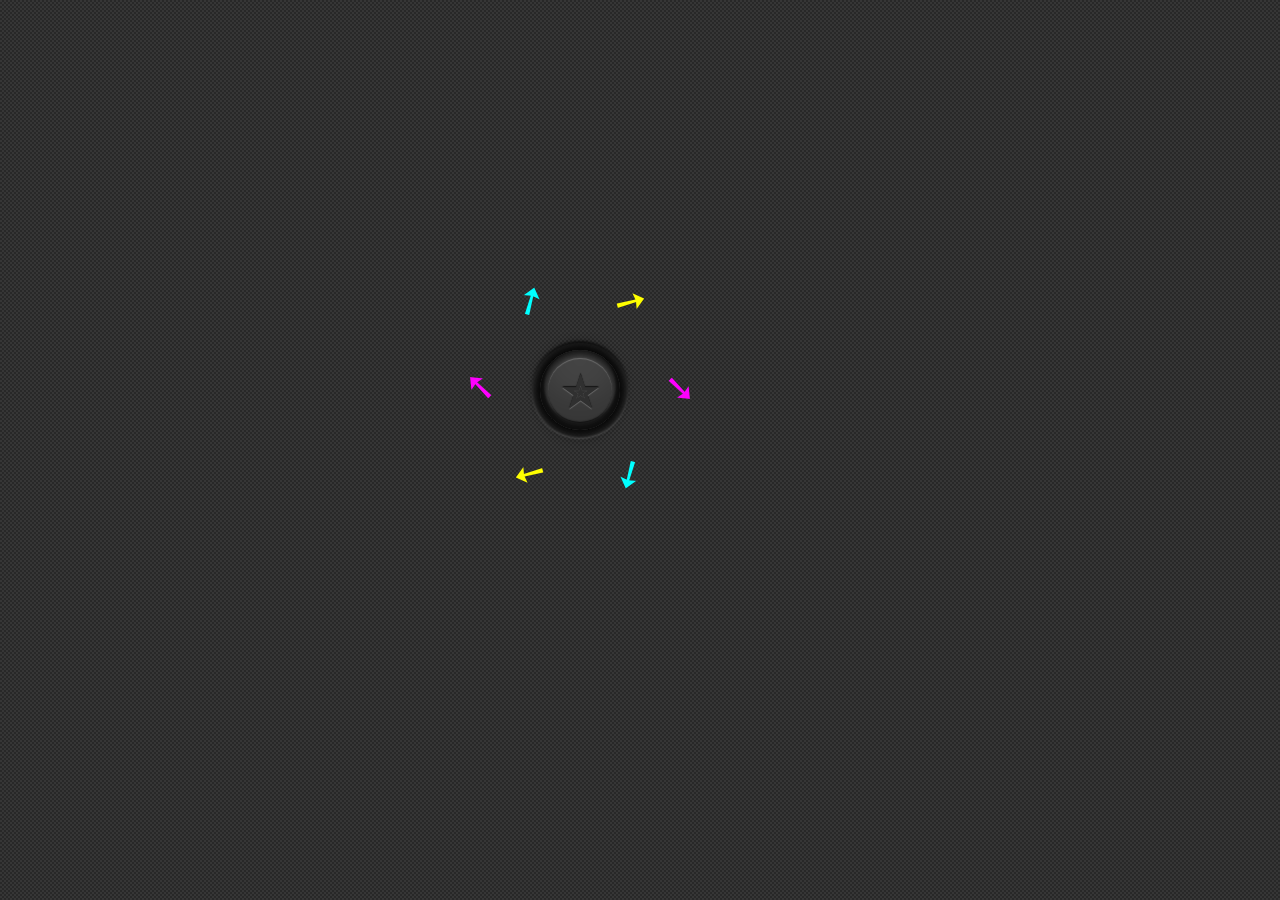
==== index.html @ d8c7dec3 "init" ====
<!DOCTYPE html>
<html lang="fa">
<head>
  <meta charset="UTF-8">
  <meta name="viewport" content="width=device-width, initial-scale=1.0">
  <title></title>
  <style>
    html {
      -webkit-tap-highlight-color: transparent;
      tap-highlight-color: transparent;
    }
    body {
      background-color: #363636;
      background-image: 
        linear-gradient(45deg, hsla(0,0%,0%,.25) 25%, transparent 25%, transparent 75%, hsla(0,0%,0%,.25) 75%, hsla(0,0%,0%,.25)), 
        linear-gradient(45deg, hsla(0,0%,0%,.25) 25%, transparent 25%, transparent 75%, hsla(0,0%,0%,.25) 75%, hsla(0,0%,0%,.25));
      background-position: 0 0, 2px 2px;
      background-size: 4px 4px;
      margin: 0;
      height: 100vh;
      display: flex;
      justify-content: center;
      align-items: center;
    }

  .container {
    position: relative;
    width: 200px;
    height: 200px;
  }

  .arrows {
    position: absolute;
    top: 8%;
    left: 12%;
    width: 0;
    height: 0;
    transform: translate(-50%, -50%);
  }


  .arrow {
    position: absolute;
    font-size: 38px;
    animation: blinkColor 1.5s infinite alternate;
  }



    @keyframes blinkColor {
      0% {
        opacity: 1;
        filter: drop-shadow(0 0 3px currentColor);
      }
      100% {
        opacity: 0.3;
        filter: drop-shadow(0 0 15px currentColor);
      }
    }

    button.depth {
      background: #444;
      border: none;
      border-radius: 80px;
      box-shadow: inset 0 0 2px 2px hsla(0,0%,0%,.2),
                  inset 0 0 2px 4px hsla(0,0%,0%,.2),
                  inset 0 0 2px 6px hsla(0,0%,0%,.2),
                  inset 0 0 1px 8px hsla(0,0%,0%,.5),
                  inset 0 -4px 2px 4px hsla(0,0%,0%,.5),
                  inset 0 1px 1px 8px hsla(0,0%,100%,.25),
                  inset 0 -30px 30px hsla(0,0%,0%,.2),
                  0 -4px 8px 4px hsla(0,0%,0%,.5),
                  0 10px 10px hsla(0,0%,0%,.25),
                  0 0 2px 2px hsla(0,0%,0%,.2),
                  0 0 2px 4px hsla(0,0%,0%,.2),
                  0 0 2px 6px hsla(0,0%,0%,.2),
                  0 0 2px 8px hsla(0,0%,0%,.5),
                  0 1px 2px 8px hsla(0,0%,100%,.25),
                  0 -1px 2px 8px hsla(0,0%,0%,.5);
      color: #303030;
      cursor: pointer;
      font: bold 40px/85px sans-serif;
      height: 80px;
      width: 80px;
      text-shadow: 0 1px 1px hsla(0,0%,100%,.25),
                   0 -1px 1px hsla(0,0%,0%,.75);
    }

    button.depth:hover,
    button.depth:focus {
      color: #0ab;
      text-shadow: 0 0 20px hsla(240,75%,75%,.5),
                   0 1px 1px hsla(0,0%,100%,.25),
                   0 -1px 1px hsla(0,0%,0%,.75);
    }

    button.depth:active {
      box-shadow: inset 0 0 2px 2px hsla(0,0%,0%,.2),
                  inset 0 0 2px 4px hsla(0,0%,0%,.2),
                  inset 0 0 2px 6px hsla(0,0%,0%,.2),
                  inset 0 0 1px 7px hsla(0,0%,0%,.5),
                  inset 0 5px 15px 7px hsla(0,0%,0%,.15),
                  inset 0 -4px 2px 3px hsla(0,0%,0%,.5),
                  inset 0 1px 1px 7px hsla(0,0%,100%,.25),
                  inset 0 -30px 30px hsla(0,0%,0%,.1),
                  inset 0 30px 30px hsla(0,0%,0%,.2),
                  0 -4px 8px 4px hsla(0,0%,0%,.5),
                  0 5px 10px hsla(0,0%,0%,.25),
                  0 0 2px 2px hsla(0,0%,0%,.2),
                  0 0 2px 4px hsla(0,0%,0%,.2),
                  0 0 2px 6px hsla(0,0%,0%,.2),
                  0 0 2px 8px hsla(0,0%,0%,.5),
                  0 1px 2px 8px hsla(0,0%,100%,.25),
                  0 -1px 2px 8px hsla(0,0%,0%,.5);
      line-height: 86px;
    }
  .arrow:nth-child(1) {
    transform: rotate(0deg) translateX(100px);
    color: #ff00ff;
    animation-delay: 0s;
  }
  .arrow:nth-child(2) {
    transform: rotate(60deg) translateX(100px);
    color: #00ffff;
    animation-delay: 0.15s;
  }
  .arrow:nth-child(3) {
    transform: rotate(120deg) translateX(100px);
    color: #ffff00;
    animation-delay: 0.3s;
  }
  .arrow:nth-child(4) {
    transform: rotate(180deg) translateX(100px);
    color: #ff00ff;
    animation-delay: 0.45s;
  }
  .arrow:nth-child(5) {
    transform: rotate(240deg) translateX(100px);
    color: #00ffff;
    animation-delay: 0.6s;
  }
  .arrow:nth-child(6) {
    transform: rotate(300deg) translateX(100px);
    color: #ffff00;
    animation-delay: 0.75s;
  }
    
  </style>
</head>
<body>
  <div class="container">
    <div class="arrows">
      <div id="one" class="arrow">&#10136;</div>
      <div id="two" class="arrow">&#10136;</div>
      <div id="three" class="arrow">&#10136;</div>
      <div id="four" class="arrow">&#10136;</div>
      <div id="five" class="arrow">&#10136;</div>
      <div id="six" class="arrow">&#10136;</div>
    </div>

    <audio id="myAudio" src="music/happy-birthday-to-you-bossa-nova-style-arrangement-21399.mp3" loop></audio>

    <button class="depth" type="button">&#10030;</button> 
  </div>
<script>
const button = document.querySelector('button.depth');
const audio = document.getElementById('myAudio');

button.addEventListener('click', () => {
  localStorage.setItem('playMusic', 'true');
  audio.play();
  setTimeout(() => {
    window.location.href = 'messege.html';
  }, 500);
});
</script>


</body>
</html>
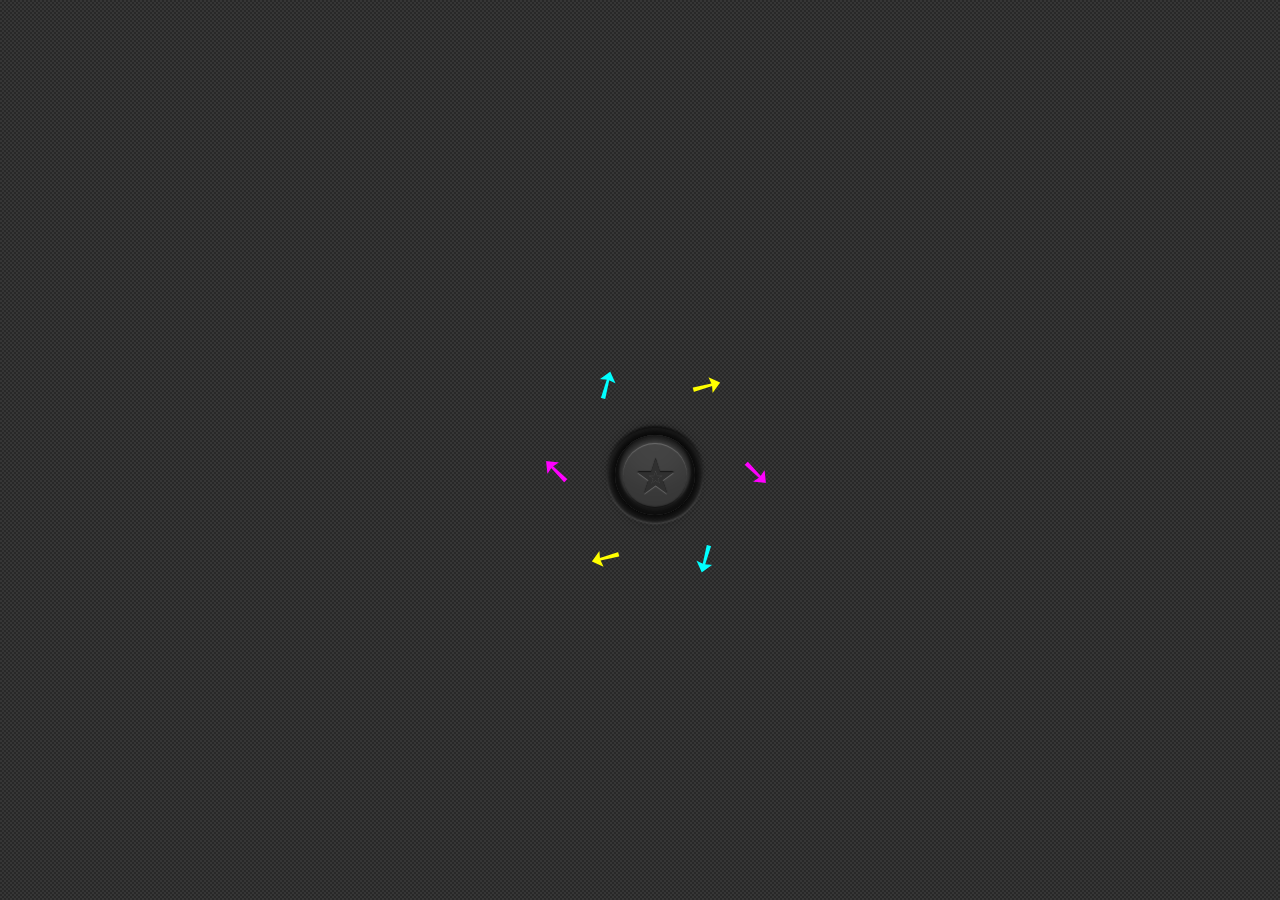
==== commit 4babd88b: "fix mobile size" ====
--- a/index.html
+++ b/index.html
@@ -31,8 +31,8 @@
 
   .arrows {
     position: absolute;
-    top: 8%;
-    left: 12%;
+    top: 50%;
+    left: 50%;
     width: 0;
     height: 0;
     transform: translate(-50%, -50%);
@@ -160,7 +160,7 @@
 
     <audio id="myAudio" src="music/happy-birthday-to-you-bossa-nova-style-arrangement-21399.mp3" loop></audio>
 
-    <button class="depth" type="button">&#10030;</button> 
+    <button style="position: absolute; margin-top: 85px; margin-left: 75px;" class="depth" type="button">&#10030;</button> 
   </div>
 <script>
 const button = document.querySelector('button.depth');
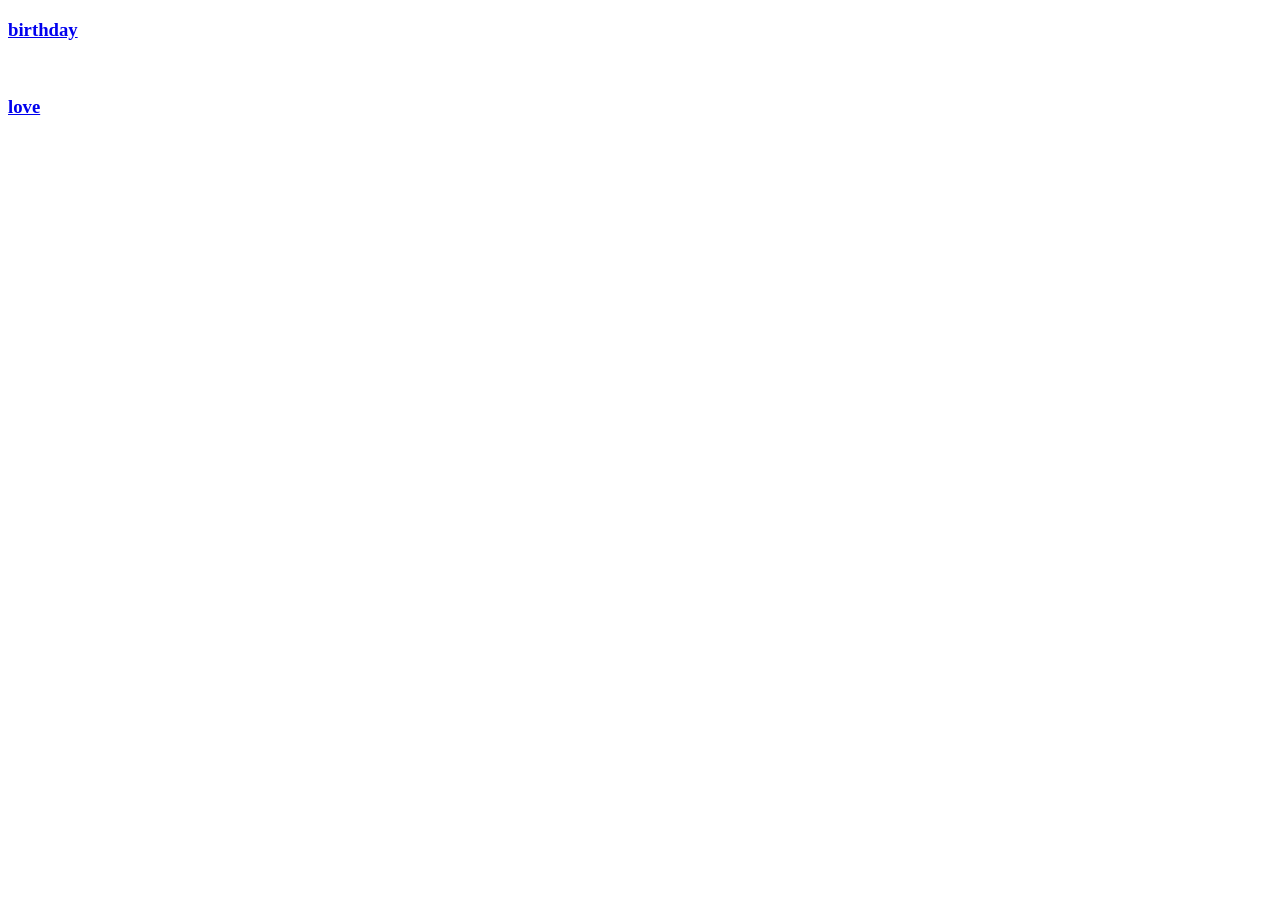
==== commit 7bb41f78: "[REFACTOR] make components" ====
--- a/index.html
+++ b/index.html
@@ -1,180 +1,21 @@
 <!DOCTYPE html>
-<html lang="fa">
+<html lang="en">
 <head>
-  <meta charset="UTF-8">
-  <meta name="viewport" content="width=device-width, initial-scale=1.0">
-  <title></title>
-  <style>
-    html {
-      -webkit-tap-highlight-color: transparent;
-      tap-highlight-color: transparent;
-    }
-    body {
-      background-color: #363636;
-      background-image: 
-        linear-gradient(45deg, hsla(0,0%,0%,.25) 25%, transparent 25%, transparent 75%, hsla(0,0%,0%,.25) 75%, hsla(0,0%,0%,.25)), 
-        linear-gradient(45deg, hsla(0,0%,0%,.25) 25%, transparent 25%, transparent 75%, hsla(0,0%,0%,.25) 75%, hsla(0,0%,0%,.25));
-      background-position: 0 0, 2px 2px;
-      background-size: 4px 4px;
-      margin: 0;
-      height: 100vh;
-      display: flex;
-      justify-content: center;
-      align-items: center;
-    }
-
-  .container {
-    position: relative;
-    width: 200px;
-    height: 200px;
-  }
-
-  .arrows {
-    position: absolute;
-    top: 50%;
-    left: 50%;
-    width: 0;
-    height: 0;
-    transform: translate(-50%, -50%);
-  }
-
-
-  .arrow {
-    position: absolute;
-    font-size: 38px;
-    animation: blinkColor 1.5s infinite alternate;
-  }
-
-
-
-    @keyframes blinkColor {
-      0% {
-        opacity: 1;
-        filter: drop-shadow(0 0 3px currentColor);
-      }
-      100% {
-        opacity: 0.3;
-        filter: drop-shadow(0 0 15px currentColor);
-      }
-    }
-
-    button.depth {
-      background: #444;
-      border: none;
-      border-radius: 80px;
-      box-shadow: inset 0 0 2px 2px hsla(0,0%,0%,.2),
-                  inset 0 0 2px 4px hsla(0,0%,0%,.2),
-                  inset 0 0 2px 6px hsla(0,0%,0%,.2),
-                  inset 0 0 1px 8px hsla(0,0%,0%,.5),
-                  inset 0 -4px 2px 4px hsla(0,0%,0%,.5),
-                  inset 0 1px 1px 8px hsla(0,0%,100%,.25),
-                  inset 0 -30px 30px hsla(0,0%,0%,.2),
-                  0 -4px 8px 4px hsla(0,0%,0%,.5),
-                  0 10px 10px hsla(0,0%,0%,.25),
-                  0 0 2px 2px hsla(0,0%,0%,.2),
-                  0 0 2px 4px hsla(0,0%,0%,.2),
-                  0 0 2px 6px hsla(0,0%,0%,.2),
-                  0 0 2px 8px hsla(0,0%,0%,.5),
-                  0 1px 2px 8px hsla(0,0%,100%,.25),
-                  0 -1px 2px 8px hsla(0,0%,0%,.5);
-      color: #303030;
-      cursor: pointer;
-      font: bold 40px/85px sans-serif;
-      height: 80px;
-      width: 80px;
-      text-shadow: 0 1px 1px hsla(0,0%,100%,.25),
-                   0 -1px 1px hsla(0,0%,0%,.75);
-    }
-
-    button.depth:hover,
-    button.depth:focus {
-      color: #0ab;
-      text-shadow: 0 0 20px hsla(240,75%,75%,.5),
-                   0 1px 1px hsla(0,0%,100%,.25),
-                   0 -1px 1px hsla(0,0%,0%,.75);
-    }
-
-    button.depth:active {
-      box-shadow: inset 0 0 2px 2px hsla(0,0%,0%,.2),
-                  inset 0 0 2px 4px hsla(0,0%,0%,.2),
-                  inset 0 0 2px 6px hsla(0,0%,0%,.2),
-                  inset 0 0 1px 7px hsla(0,0%,0%,.5),
-                  inset 0 5px 15px 7px hsla(0,0%,0%,.15),
-                  inset 0 -4px 2px 3px hsla(0,0%,0%,.5),
-                  inset 0 1px 1px 7px hsla(0,0%,100%,.25),
-                  inset 0 -30px 30px hsla(0,0%,0%,.1),
-                  inset 0 30px 30px hsla(0,0%,0%,.2),
-                  0 -4px 8px 4px hsla(0,0%,0%,.5),
-                  0 5px 10px hsla(0,0%,0%,.25),
-                  0 0 2px 2px hsla(0,0%,0%,.2),
-                  0 0 2px 4px hsla(0,0%,0%,.2),
-                  0 0 2px 6px hsla(0,0%,0%,.2),
-                  0 0 2px 8px hsla(0,0%,0%,.5),
-                  0 1px 2px 8px hsla(0,0%,100%,.25),
-                  0 -1px 2px 8px hsla(0,0%,0%,.5);
-      line-height: 86px;
-    }
-  .arrow:nth-child(1) {
-    transform: rotate(0deg) translateX(100px);
-    color: #ff00ff;
-    animation-delay: 0s;
-  }
-  .arrow:nth-child(2) {
-    transform: rotate(60deg) translateX(100px);
-    color: #00ffff;
-    animation-delay: 0.15s;
-  }
-  .arrow:nth-child(3) {
-    transform: rotate(120deg) translateX(100px);
-    color: #ffff00;
-    animation-delay: 0.3s;
-  }
-  .arrow:nth-child(4) {
-    transform: rotate(180deg) translateX(100px);
-    color: #ff00ff;
-    animation-delay: 0.45s;
-  }
-  .arrow:nth-child(5) {
-    transform: rotate(240deg) translateX(100px);
-    color: #00ffff;
-    animation-delay: 0.6s;
-  }
-  .arrow:nth-child(6) {
-    transform: rotate(300deg) translateX(100px);
-    color: #ffff00;
-    animation-delay: 0.75s;
-  }
-    
-  </style>
+    <meta charset="UTF-8">
+    <meta name="viewport" content="width=device-width, initial-scale=1.0">
+    <title>main menu</title>
 </head>
 <body>
-  <div class="container">
-    <div class="arrows">
-      <div id="one" class="arrow">&#10136;</div>
-      <div id="two" class="arrow">&#10136;</div>
-      <div id="three" class="arrow">&#10136;</div>
-      <div id="four" class="arrow">&#10136;</div>
-      <div id="five" class="arrow">&#10136;</div>
-      <div id="six" class="arrow">&#10136;</div>
+    <div>
+        <h3>
+            <a href="/birthday/index.html">birthday</a>
+        </h3>
     </div>
-
-    <audio id="myAudio" src="music/happy-birthday-to-you-bossa-nova-style-arrangement-21399.mp3" loop></audio>
-
-    <button style="position: absolute; margin-top: 85px; margin-left: 75px;" class="depth" type="button">&#10030;</button> 
-  </div>
-<script>
-const button = document.querySelector('button.depth');
-const audio = document.getElementById('myAudio');
-
-button.addEventListener('click', () => {
-  localStorage.setItem('playMusic', 'true');
-  audio.play();
-  setTimeout(() => {
-    window.location.href = 'messege.html';
-  }, 500);
-});
-</script>
-
-
+    <br>
+        <div>
+        <h3>
+            <a href="/love/index.html">love</a>
+        </h3>
+    </div>
 </body>
-</html>
+</html>
